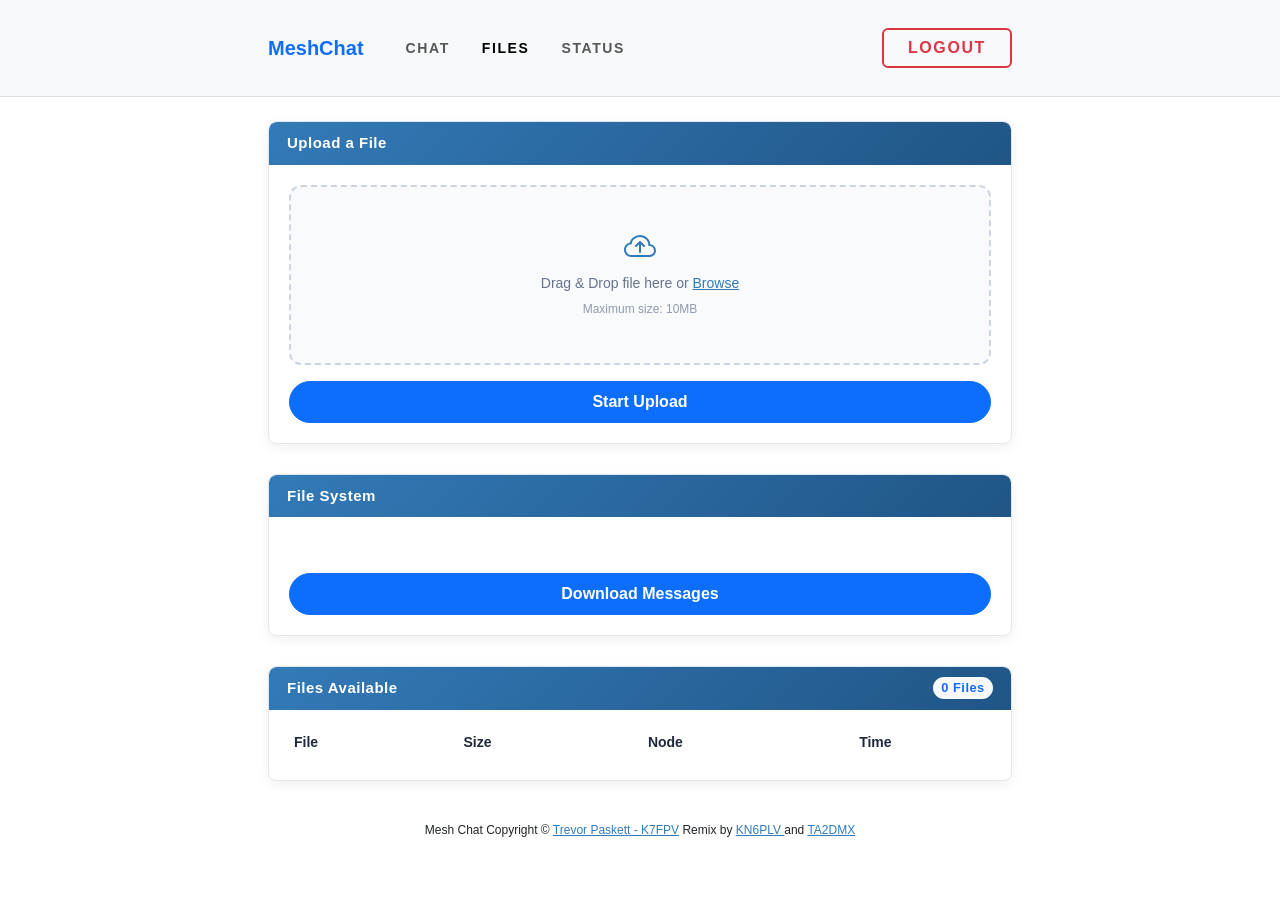
==== src/data/www/meshchat/files.html @ a5d05b14 "Beta: Modern UI redesign, bubble chat, mobile nav fixes, improved error handling" ====
<!doctype html>
<html>

<head>
    <title>Mesh Chat - Files</title>
    <meta name="viewport" content="width=device-width, initial-scale=1.0 maximum-scale=1.0, user-scalable=no" />
    <meta name="robots" content="noindex" />
    <link href="skeleton.css" rel="stylesheet" />
    <link href="bootstrap.min.css" rel="stylesheet" />
    <link href="style.css" rel="stylesheet" />
    <meta http-equiv="cache-control" content="max-age=0" />
    <meta http-equiv="cache-control" content="no-cache" />
    <meta http-equiv="expires" content="0" />
    <meta http-equiv="expires" content="Tue, 01 Jan 1980 1:00:00 GMT" />
    <meta http-equiv="pragma" content="no-cache" />
</head>

<body class="has-docked-nav">
    <div id="chat-container">
        <div class="navbar-spacer"></div>

        <nav class="navbar navbar-expand-xl navbar-light bg-light border-bottom mb-4 w-100">
            <div class="container align-items-center" style="min-height: 80px;">
                <a class="navbar-brand text-primary fw-bold" href="https://github.com/kn6plv/meshchat"
                    style="font-size: 20px; line-height: 1;">MeshChat
                    <small id="last-update"
                        style="font-weight: normal; opacity: 0.8; font-size: 11px; margin-left: 10px;"></small>
                </a>
                <button class="navbar-toggler border-0 shadow-none px-2" type="button" data-bs-toggle="collapse"
                    data-bs-target="#meshchatNav" aria-controls="meshchatNav" aria-expanded="false"
                    aria-label="Toggle navigation">
                    <span class="navbar-toggler-icon"></span>
                </button>

                <div class="collapse navbar-collapse bg-light z-3 position-relative pb-3 pb-xl-0 mt-2 mt-xl-0"
                    id="meshchatNav">
                    <ul class="navbar-nav me-auto mb-0 text-uppercase align-items-xl-center mt-2 mt-xl-0"
                        style="font-size: 14px; letter-spacing: 0.1rem; font-weight: 600;">
                        <li class="nav-item py-1 py-xl-0" style="margin-bottom: 0;">
                            <a class="nav-link px-0 px-xl-3" href="/meshchat/">Chat</a>
                        </li>
                        <li class="nav-item py-1 py-xl-0" style="margin-bottom: 0;">
                            <a class="nav-link active px-0 px-xl-3" href="/meshchat/files.html">Files</a>
                        </li>
                        <li class="nav-item py-1 py-xl-0" style="margin-bottom: 0;">
                            <a class="nav-link px-0 px-xl-3" href="/meshchat/status.html">Status</a>
                        </li>
                    </ul>
                    <ul class="navbar-nav ms-auto mb-0 align-items-start align-items-xl-center">
                        <li class="nav-item mt-2 mt-xl-0" style="margin-bottom: 0;">
                            <a class="btn btn-outline-danger fw-bold text-uppercase px-4" href="#" id="logout"
                                style="letter-spacing: 0.1rem; border-width: 2px;">Logout</a>
                        </li>
                    </ul>
                </div>
            </div>
        </nav>

        <div class="container">
            <div class="row">
                <div class="twelve columns">
                    <div id="ohsnap"></div>
                </div>
            </div>

            <div class="row">
                <div class="six columns">
                    <div class="panel">
                        <div class="panel-header">
                            Upload a File
                        </div>
                        <div class="panel-body file-panel">
                            <form method="post" action="/cgi-bin/meshchat?action=upload_file" id="upload-form"
                                enctype="multipart/form-data">
                                <div id="drop-zone" class="upload-drop-zone">
                                    <div class="drop-zone-content">
                                        <svg xmlns="http://www.w3.org/2000/svg" width="40" height="40"
                                            fill="currentColor" class="bi bi-cloud-arrow-up" viewBox="0 0 16 16">
                                            <path fill-rule="evenodd"
                                                d="M7.646 5.146a.5.5 0 0 1 .708 0l2 2a.5.5 0 0 1-.708.708L8.5 6.707V10.5a.5.5 0 0 1-1 0V6.707L6.354 7.854a.5.5 0 1 1-.708-.708z" />
                                            <path
                                                d="M4.406 3.342A5.53 5.53 0 0 1 8 2c2.69 0 4.923 2 5.166 4.579C14.758 6.804 16 8.137 16 9.773 16 11.569 14.502 13 12.687 13H3.781C1.708 13 0 11.366 0 9.318c0-1.763 1.266-3.223 2.942-3.593.143-.863.698-1.723 1.464-2.383m.653.757c-.757.653-1.153 1.44-1.153 2.056v.448l-.445.049C2.064 6.805 1 7.952 1 9.318 1 10.785 2.23 12 3.781 12h8.906C13.98 12 15 10.988 15 9.773c0-1.216-1.02-2.228-2.313-2.228h-.5v-.5C12.188 4.825 10.328 3 8 3a4.53 4.53 0 0 0-2.941 1.1z" />
                                        </svg>
                                        <p>Drag & Drop file here or <span>Browse</span></p>
                                        <small id="selected-file-name">Maximum size: 10MB</small>
                                    </div>
                                    <input type="file" name="uploadfile" id="upload-file" style="display: none;">
                                </div>
                                <progress class="hidden" style="width: 100%; margin-top: 10px;"></progress>
                                <div class="mt-3 text-center">
                                    <button id="upload-button" class="btn btn-primary px-5 py-2 fw-bold" type="submit">
                                        Start Upload
                                    </button>
                                </div>
                            </form>
                        </div>
                    </div>
                </div>
                <div class="six columns">
                    <div class="panel">
                        <div class="panel-header">
                            File System
                        </div>
                        <div class="panel-body file-panel">
                            <div class="" id="total-bytes"></div>
                            <div class="" id="free-bytes"></div>

                            <br />
                            <button id="download-messages" class="btn btn-primary fw-bold py-2">
                                Download Messages
                            </button>
                        </div>
                    </div>
                </div>
            </div>

            <div class="row">
                <div class="twelve columns">
                    <div class="panel">
                        <div class="panel-header d-flex justify-content-between align-items-center">
                            <span>Files Available</span>
                            <span id="files-count" class="badge bg-light text-primary rounded-pill"
                                style="font-size: 0.8rem;">0 Files</span>
                        </div>
                        <div class="panel-body">
                            <table class="u-full-width" id="files-parent-table">
                                <thead>
                                    <tr>
                                        <th>File</th>
                                        <th>Size</th>
                                        <th class="col_node">Node</th>
                                        <th class="col_time">Time</th>
                                        <th class="col_delete"></th>
                                    </tr>
                                </thead>
                                <tbody id="files-table">
                                </tbody>
                            </table>
                        </div>
                    </div>
                </div>
            </div>

            <div class="row">
                <div class="twelve columns center">
                    <div id="copyright">
                        Mesh Chat Copyright &copy;
                        <a href="http://www.trevorsbench.com"> Trevor Paskett - K7FPV</a>
                        Remix by
                        <a href="https://github.com/kn6plv/meshchat"> KN6PLV </a>
                        and
                        <a href="https://github.com/uguraltinsoy/meshchat"> TA2DMX</a>
                    </div>
                </div>
            </div>
        </div>
    </div>

    <script src="bootstrap.bundle.min.js"></script>
    <script src="jquery-2.2.0.min.js"></script>
    <script src="ohsnap.js"></script>
    <script src="js.cookie.js"></script>
    <script src="numeral.min.js"></script>
    <script src="shared.js"></script>
    <script src="files.js"></script>
</body>

</html>
---- src/data/www/meshchat/style.css ----
html {
  font-size: 100% !important;
}

body {
  font-family: Inter, -apple-system, BlinkMacSystemFont, "Segoe UI", Roboto, "Helvetica Neue", Arial, sans-serif;
  margin: 0;
}

#call-sign-container {
  position: fixed;
  top: 0;
  left: 0;
  width: 100%;
  height: 100%;
  background-color: #f4f7f9;
  display: flex !important;
  align-items: center;
  justify-content: center;
  z-index: 1000;
}

#call-sign-container.hidden {
  display: none !important;
}

.login-card {
  background: white;
  padding: 40px;
  border-radius: 12px;
  box-shadow: 0 10px 25px rgba(0, 0, 0, 0.05);
  width: 100%;
  max-width: 400px;
  text-align: center;
}

.login-card h3 {
  margin-bottom: 25px;
  color: #337ab7;
  font-size: 2.8rem;
  font-weight: 600;
}

.login-card label {
  text-align: left;
  display: block;
  margin-bottom: 8px;
  font-weight: 600;
  color: #667781;
}

.login-card input[type="text"] {
  height: 45px;
  border-radius: 8px;
  border: 1px solid #ddd;
  padding: 10px 15px;
  margin-bottom: 20px;
  transition: border-color 0.2s;
}

.login-card input[type="text"]:focus {
  border-color: #33c3f0;
  outline: none;
}

.login-card .button-primary {
  height: 45px;
  line-height: 45px;
  font-weight: 700;
  letter-spacing: 0.1rem;
  background-color: #337ab7;
  border-color: #337ab7;
  transition: background-color 0.2s;
}

.login-card .button-primary:hover {
  background-color: #285e8e;
  border-color: #285e8e;
}

#call-sign {
  text-transform: uppercase;
}

#copyright {
  font-size: 0.5em;
  margin-top: 10px;
}

.pull-right {
  display: flex;
  align-items: center;
  justify-content: flex-end;
  gap: 10px;
}

.alert {
  padding: 15px;
  margin-bottom: 20px;
  border: 1px solid #eed3d7;
  border-radius: 4px;
}

.alert-red {
  color: white;
  background-color: #da4453;
}

.alert-green {
  color: white;
  background-color: #37bc9b;
}

.alert-blue {
  color: white;
  background-color: #4a89dc;
}

.alert-yellow {
  color: white;
  background-color: #f6bb42;
}

.alert-orange {
  color: white;
  background-color: #e9573f;
}

td:first-child {
  white-space: nowrap;
}

.hidden {
  display: none;
}

/* Re-overiding the width 100% declaration to match size of % based container */

.container {
  width: 60% !important;
  max-width: 60% !important;
}

.navbar .container::after {
  display: none !important;
}

.grey-background {
  background-color: grey;
}

progress {
  color: #337ab7;
  width: 100%;
}

#message {
  min-height: 56px;
  font-size: 14px;
  border: 1px solid #ccd6dd;
  border-radius: 8px;
  padding: 12px 14px;
  transition: all 0.2s ease;
  box-shadow: inset 0 1px 3px rgba(0, 0, 0, 0.02);
}

#message:focus {
  border-color: #337ab7;
  outline: none;
  box-shadow: 0 0 0 3px rgba(51, 122, 183, 0.2);
}

#message-parent-table {
  table-layout: fixed;
  width: 100%;
}

video {
  width: 85% !important;
  height: auto !important;
}

body {
  font-size: 1.2em;
}

th,
td {
  padding-top: 5px;
  padding-bottom: 5px;
  padding-right: 0px;
}

table {
  border-collapse: collapse;
}

table td {
  word-wrap: break-word;
  overflow-wrap: break-word;
}

textarea:focus {
  border: 1px solid #337ab7;
}

textarea {
  resize: none;
}

button.button-primary:hover {
  background-color: #337ab7;
  border-color: #337ab7;
}

.button,
button,
input[type="submit"],
input[type="reset"],
input[type="button"] {
  line-height: 1;
}

.center {
  text-align: center;
}

.right {
  text-align: right;
}

.info {
  margin-top: 5px;
}

.updated {
  margin-bottom: 5px;
}

.panel {
  background: #ffffff;
  border: 1px solid #e1e8ed;
  box-shadow: 0 4px 12px rgba(0, 0, 0, 0.06);
  border-radius: 8px;
  margin-bottom: 30px;
  transition: box-shadow 0.3s ease;
  overflow: hidden;
  clear: both;
}

.panel:hover {
  box-shadow: 0 6px 16px rgba(0, 0, 0, 0.1);
}

.panel-header {
  background-image: linear-gradient(135deg, #337ab7 0%, #205586 100%);
  color: #fff;
  font-size: 15px;
  font-weight: 600;
  letter-spacing: 0.5px;
  padding: 10px 18px;
  border-top-left-radius: 8px;
  border-top-right-radius: 8px;
  display: flex;
  align-items: center;
  justify-content: space-between;
}

.header-pill-input {
  background-color: #ffffff !important;
  border-radius: 24px !important;
  border: 1px solid rgba(0, 0, 0, 0.08) !important;
  box-shadow: 0 2px 8px rgba(0, 0, 0, 0.1);
  height: 42px !important;
  min-height: 42px !important;
  max-height: 42px !important;
  display: flex !important;
  align-items: center !important;
  padding: 0 16px !important;
  overflow: hidden;
  width: 100%;
  box-sizing: border-box !important;
  margin-bottom: 0 !important;
}

.header-pill-input .pill-icon {
  display: flex !important;
  align-items: center !important;
  justify-content: center !important;
  margin-right: 12px !important;
  color: #6c757d !important;
  flex-shrink: 0 !important;
  height: 42px !important;
}

.header-pill-input input[type="text"],
.header-pill-input select {
  flex: 1 !important;
  background: transparent !important;
  border: none !important;
  height: 42px !important;
  min-height: 42px !important;
  max-height: 42px !important;
  margin: 0 !important;
  padding: 0 !important;
  font-size: 15px !important;
  font-weight: 500 !important;
  color: #212529 !important;
  box-shadow: none !important;
  outline: none !important;
  line-height: 42px !important;
  box-sizing: border-box !important;
  display: block !important;
  -webkit-appearance: none !important;
  -moz-appearance: none !important;
  appearance: none !important;
}

.header-pill-input select {
  cursor: pointer !important;
  padding-right: 28px !important;
  background-image: url("data:image/svg+xml,%3csvg xmlns='http://www.w3.org/2000/svg' viewBox='0 0 16 16'%3e%3cpath fill='none' stroke='%23343a40' stroke-linecap='round' stroke-linejoin='round' stroke-width='2' d='m2 5 6 6 6-6'/%3e%3c/svg%3e") !important;
  background-repeat: no-repeat !important;
  background-position: right center !important;
  background-size: 16px !important;
}

.header-pill-input input::placeholder {
  color: #adb5bd !important;
  opacity: 1 !important;
}

.header-pill-input input::-webkit-input-placeholder {
  color: #adb5bd !important;
}

.header-pill-input input::-moz-placeholder {
  color: #adb5bd !important;
}

.header-pill-input input:-ms-input-placeholder {
  color: #adb5bd !important;
}

.header-pill-input:focus-within {
  border-color: #337ab7 !important;
  box-shadow: 0 0 0 4px rgba(51, 122, 183, 0.15) !important;
}

.panel-body {
  padding: 15px;
  padding-top: 0px;
}

.file-panel {
  height: auto !important;
}

#files-parent-table {
  table-layout: auto !important;
  width: 100%;
  margin-top: 10px;
}

#files-parent-table th,
#files-parent-table td {
  padding: 12px 10px !important;
  vertical-align: middle;
  font-size: 14px !important;
}

#files-parent-table th {
  font-weight: 700 !important;
  color: #1e293b;
}

#files-parent-table td {
  font-weight: 400 !important;
  color: #475569;
}

button.button-primary {
  background-color: #337ab7;
  border-color: #337ab7;
}

button,
.button {
  margin-bottom: 0px;
}

input[type="submit"].button-primary {
  background-color: #337ab7;
  border-color: #337ab7;
}

input[type="submit"].button-primary:hover {
  background-color: #337ab7;
  border-color: #337ab7;
}

a {
  color: #337ab7;
}

select {
  height: 35px;
}

.users-panel {
  min-height: 220px;
  overflow: hidden;
}

.send-message-panel {
  min-height: 220px;
}

.users-panel-body {
  overflow-y: auto;
  max-height: 160px;
}

#new-message-label {
  margin-top: 5px;
}

textarea {
  margin-bottom: 10px;
}

form {
  margin-bottom: 0px;
}

.loading {
  border: 4px solid #fff;
  border-top-color: transparent;
  border-left-color: transparent;
  width: 20px;
  height: 20px;
  /* opacity: 0.8; */
  border-radius: 50%;
  animation: loading 0.7s infinite linear;
  -webkit-animation: loading 0.7s infinite linear;
}

.message-panel-collapse {
  height: inherit;
}

.message-panel-body-collapse {
  display: none;
}

.users-panel-collapse {
  height: inherit;
}

.users-panel-body-collapse {
  display: none;
}

#users-expand {
  cursor: pointer;
}

#message-expand {
  cursor: pointer;
}

/* Message column widths removed as we are no longer using a table for messages */

.message td {
  word-wrap: break-word;
}

.message td {
  word-wrap: break-word;
}

@media (max-width: 1199.98px) {
  .users-panel {
    height: 260px;
  }

  .send-message-panel {
    height: auto !important;
  }

  .users-panel-body {
    max-height: 200px;
  }

  .delete-button {
    display: none;
  }
}

@media (max-width: 1199.98px) {

  .has-docked-nav .navbar>.container,
  .container {
    width: 85% !important;
    max-width: 85% !important;
    padding: 0 10px;
  }

  th,
  td {
    padding-right: 10px;
    padding-left: 10px;
  }
}

@media (max-width: 767px) {

  .has-docked-nav .navbar>.container,
  .container {
    width: 95% !important;
    max-width: 95% !important;
    padding: 0 10px;
  }

  th,
  td {
    padding-right: 4px;
    padding-left: 4px;
  }

  th.col_node,
  td.col_node,
  th.col_channel,
  td.col_channel,
  th.col_time,
  td.col_time {
    display: none;
    width: 0;
    height: 0;
    opacity: 0;
    visibility: collapse;
  }

  .message td:nth-child(1),
  .message th:nth-child(1) {
    width: 20%;
  }

  .message td:nth-child(2),
  .message th:nth-child(2) {
    width: 55%;
  }

  .message td:nth-child(3),
  .message th:nth-child(3) {
    width: 25%;
  }

  .message td:nth-child(4),
  .message th:nth-child(4) {
    width: 0%;
  }

  body {
    font-size: 1.3em;
  }

  .users-panel {
    height: 260px;
  }

  .users-panel-body {
    max-height: 200px;
  }

  .send-message-panel {
    height: auto !important;
  }

  .composer-pill {
    max-width: 140px !important;
  }
}

@media (max-width: 767px) {

  #files-parent-table th,
  #files-parent-table td {
    padding: 10px 6px !important;
    font-size: 13px !important;
  }

  #files-parent-table th:nth-child(1),
  #files-parent-table td:nth-child(1) {
    width: 60% !important;
  }

  #files-parent-table th:nth-child(2),
  #files-parent-table td:nth-child(2) {
    width: 25% !important;
  }

  #files-parent-table .col_delete {
    width: 15% !important;
    text-align: right;
  }

  .upload-drop-zone {
    min-height: 150px;
    padding: 15px;
  }

  #upload-button,
  #download-messages {
    width: 100% !important;
    padding-left: 0 !important;
    padding-right: 0 !important;
    margin-top: 10px !important;
    border-radius: 30px !important;
  }
}

@media (max-width: 600px) {

  #files-parent-table th:nth-child(1),
  #files-parent-table td:nth-child(1) {
    width: 70% !important;
  }

  #files-parent-table th:nth-child(2),
  #files-parent-table td:nth-child(2) {
    width: 30% !important;
  }
}

@media (max-width: 460px) {
  #files-parent-table {
    table-layout: auto;
    font-size: 1em;
  }
}

@media (min-width: 400px) {

  th,
  td {
    padding-top: 5px;
    padding-right: 15px;
  }

  body {
    font-size: 1.5em;
  }

  .last-updated {
    /*float: right;*/
    margin-top: 12px;
  }
}

.col_time {
  width: 70px;
  max-width: 70px;
}

@keyframes loading {
  from {
    transform: rotate(0deg);
  }

  to {
    transform: rotate(360deg);
  }
}

@-webkit-keyframes loading {
  from {
    -webkit-transform: rotate(0deg);
  }

  to {
    -webkit-transform: rotate(360deg);
  }
}

/* WhatsApp Redesign Layout Classes */
.chat-app-wrapper {
  display: flex;
  flex-direction: row;
  height: calc(100vh - 165px);
  margin-top: 5px;
  gap: 15px;
  overflow: hidden;
  /* Keep everything inside the viewport */
}

.chat-sidebar {
  flex: 0 0 300px;
  display: flex;
  flex-direction: column;
}

.chat-sidebar .users-panel {
  flex-grow: 1;
  display: flex;
  flex-direction: column;
  margin-bottom: 0;
  min-height: 0;
}

.chat-sidebar .panel-body.users-panel-body {
  flex-grow: 1;
  max-height: none;
  overflow-y: auto;
}

.chat-main {
  flex: 1;
  display: flex;
  flex-direction: column;
  justify-content: flex-start;
  min-width: 0;
  height: 100%;
}

.chat-messages-panel {
  flex: 1;
  /* Take remaining space */
  display: flex;
  flex-direction: column;
  margin-bottom: 15px !important;
  /* Spacing between messages and composer */
  min-height: 200px;
}

.send-message-panel {
  flex-shrink: 0;
  /* NEVER disappear */
  margin-bottom: 0 !important;
}

.messages-scroll-area {
  flex-grow: 1;
  overflow-y: auto;
  padding: 15px;
  height: 100%;
}

/* Bubble Container Styles */
.chat-container {
  display: flex;
  flex-direction: column;
  gap: 12px;
}

.bubble-wrapper {
  display: flex;
  width: 100%;
}

.bubble-sent {
  justify-content: flex-end;
}

.bubble-received {
  justify-content: flex-start;
}

.message-bubble {
  max-width: 60%;
  padding: 10px 15px;
  border-radius: 18px;
  /* Softer rounding */
  position: relative;
  box-shadow: 0 1px 2px rgba(0, 0, 0, 0.1);
  display: flex;
  flex-direction: column;
  font-size: 1rem;
  /* Normal size */
  line-height: 1.5;
}

.bubble-sent .message-bubble {
  background-color: #dcf8c6;
  /* WhatsApp sent green */
  border-top-right-radius: 0;
  margin-right: 5px;
}

.bubble-received .message-bubble {
  background-color: #f0f2f5;
  /* Light gray for received messages */
  border-top-left-radius: 0;
  margin-left: 5px;
}

.bubble-info {
  display: flex;
  flex-wrap: wrap;
  align-items: baseline;
  gap: 6px;
  margin-bottom: 4px;
}

.bubble-callsign {
  font-weight: bold;
  font-size: 0.85em;
  color: #075e54;
}

.bubble-meta {
  font-size: 0.75em;
  color: #667781;
}

.bubble-content {
  color: #111b21;
  word-wrap: break-word;
  padding-bottom: 12px;
  /* space for timestamp */
}

.bubble-timestamp {
  position: absolute;
  bottom: 4px;
  right: 8px;
  font-size: 0.7em;
  color: #667781;
}

/* Modern User List Styles */
.modern-user-list {
  display: flex;
  flex-direction: column;
}

.user-item {
  display: flex;
  justify-content: space-between;
  align-items: center;
  padding: 12px 18px;
  border-bottom: 1px solid #f0f2f5;
  transition: background-color 0.2s;
  font-size: 1rem;
  /* Normal size */
}

.user-item:hover {
  background-color: #f9fafb;
}

.user-item.inactive {
  opacity: 0.7;
}

.user-main {
  display: flex;
  flex-direction: column;
}

.user-callsign {
  font-weight: bold;
  color: #111b21;
  font-size: 1em;
}

.user-node {
  font-size: 0.8em;
  color: #667781;
  margin-top: 2px;
}

.user-node-link {
  text-decoration: none;
  color: #337ab7;
}

.user-node-link:hover {
  text-decoration: underline;
}

.user-activity {
  font-size: 0.8rem;
  font-weight: 600;
  color: #8696a0;
  text-align: right;
  min-width: 80px;
}

/* Remove old remote table styles if present */
table.remote {
  display: none;
}


.send-message-panel {
  background: none !important;
  border: none !important;
  box-shadow: none !important;
  min-height: auto !important;
  margin-bottom: 0 !important;
}

.composer-container {
  background-color: #ffffff;
  border: 1px solid #e1e8ed;
  border-radius: 12px;
  overflow: hidden;
  box-shadow: 0 4px 12px rgba(0, 0, 0, 0.05);
  display: flex;
  flex-direction: column;
  flex-shrink: 0 !important;
  min-height: 100px !important;
}

.composer-container textarea {
  border: none !important;
  border-radius: 0 !important;
  margin: 0 !important;
  width: 100% !important;
  min-height: 80px !important;
  padding: 16px !important;
  font-size: 15px !important;
  line-height: 1.5 !important;
  resize: none !important;
  box-shadow: none !important;
  background-color: transparent !important;
}

.composer-container textarea:focus {
  outline: none !important;
}

.composer-actions {
  display: flex !important;
  justify-content: space-between !important;
  align-items: center !important;
  padding: 10px 16px !important;
  background-color: #f8fafc;
  border-top: 1px solid #f1f5f9;
}

.composer-pill {
  max-width: 180px !important;
  height: 36px !important;
  min-height: 36px !important;
  background-color: #ffffff !important;
  border: 1px solid #e2e8f0 !important;
  box-shadow: none !important;
}

.composer-pill .pill-icon,
.composer-pill select {
  height: 36px !important;
  min-height: 36px !important;
  line-height: 36px !important;
}

.composer-send-btn {
  background-image: linear-gradient(135deg, #337ab7 0%, #205586 100%) !important;
  color: #ffffff !important;
  border: none !important;
  width: 42px !important;
  height: 42px !important;
  border-radius: 50% !important;
  display: flex !important;
  align-items: center !important;
  justify-content: center !important;
  cursor: pointer !important;
  transition: all 0.2s ease !important;
  box-shadow: 0 4px 10px rgba(51, 122, 183, 0.3) !important;
  padding: 0 !important;
  margin: 0 !important;
}

.composer-send-btn:hover {
  transform: scale(1.05);
  box-shadow: 0 6px 14px rgba(51, 122, 183, 0.4) !important;
}

.composer-send-btn:active {
  transform: scale(0.95);
}

.composer-send-btn svg {
  margin-left: 2px;
  /* Visual optical center fix for send icon */
}

#submit-message {
  margin-bottom: 0 !important;
}

#message-table tr {
  border-bottom: 1px solid #e1e8ed;
}

#message-table td {
  padding: 12px 8px;
}

/* Custom Soft Scrollbars */
.messages-scroll-area::-webkit-scrollbar,
.users-panel-body::-webkit-scrollbar {
  width: 8px;
}

.messages-scroll-area::-webkit-scrollbar-track,
.users-panel-body::-webkit-scrollbar-track {
  background: #f1f1f1;
  border-radius: 4px;
}

.messages-scroll-area::-webkit-scrollbar-thumb,
.users-panel-body::-webkit-scrollbar-thumb {
  background: #c1c1c1;
  border-radius: 4px;
}

.messages-scroll-area::-webkit-scrollbar-thumb:hover,
.users-panel-body::-webkit-scrollbar-thumb:hover {
  background: #a8a8a8;
}

@media (max-width: 1199.98px) {
  .chat-app-wrapper {
    flex-direction: column;
    height: auto;
  }

  .chat-sidebar {
    flex: auto;
  }

  .chat-sidebar .users-panel {
    height: 250px;
  }

  .chat-main {
    flex: auto;
  }

  .messages-scroll-area {
    height: 400px;
  }
}

/* SweetAlert2 Softer Customization */
.swal2-popup {
  border-radius: 20px !important;
  font-family: inherit !important;
  padding: 2em !important;
}

.swal2-title {
  font-weight: 700 !important;
  color: #337ab7 !important;
}

.swal2-styled.swal2-confirm {
  border-radius: 10px !important;
  background-color: #337ab7 !important;
  font-weight: 600 !important;
}

.swal2-styled.swal2-cancel {
  border-radius: 10px !important;
}

/* Drag and Drop Upload Zone */
.upload-drop-zone {
  min-height: 180px;
  height: auto;
  border: 2px dashed #cbd5e1;
  border-radius: 12px;
  display: flex;
  align-items: center;
  justify-content: center;
  background-color: #f8fafc;
  transition: all 0.3s ease;
  cursor: pointer;
  margin: 0;
  padding: 20px;
}

.upload-drop-zone:hover,
.upload-drop-zone.dragover {
  border-color: #337ab7;
  background-color: #f1f5f9;
  box-shadow: inset 0 0 0 4px rgba(51, 122, 183, 0.05);
}

.drop-zone-content {
  text-align: center;
  color: #64748b;
  pointer-events: none;
}

.drop-zone-content svg {
  margin-bottom: 10px;
  color: #337ab7;
  width: 32px;
  height: 32px;
}

.drop-zone-content p {
  margin: 0;
  font-size: 14px;
  font-weight: 500;
}

.drop-zone-content p span {
  color: #337ab7;
  text-decoration: underline;
}

.drop-zone-content small {
  display: block;
  margin-top: 6px;
  font-size: 12px;
  opacity: 0.7;
}

.upload-drop-zone.file-selected {
  border-style: solid;
  border-color: #22c55e;
  background-color: #f0fdf4;
}

.upload-drop-zone.file-selected .drop-zone-content svg {
  color: #22c55e;
}

#selected-file-name.active {
  color: #166534;
  font-weight: 600;
  opacity: 1;
}

.file-panel {
  padding: 20px !important;
}

#upload-button,
#download-messages {
  width: 100% !important;
  border-radius: 30px !important;
  transition: transform 0.2s ease, box-shadow 0.2s ease !important;
}

#upload-button:hover,
#download-messages:hover {
  transform: translateY(-1px);
  box-shadow: 0 4px 12px rgba(51, 122, 183, 0.3) !important;
}

.swal2-html-container {
  font-size: 1.1em !important;
}
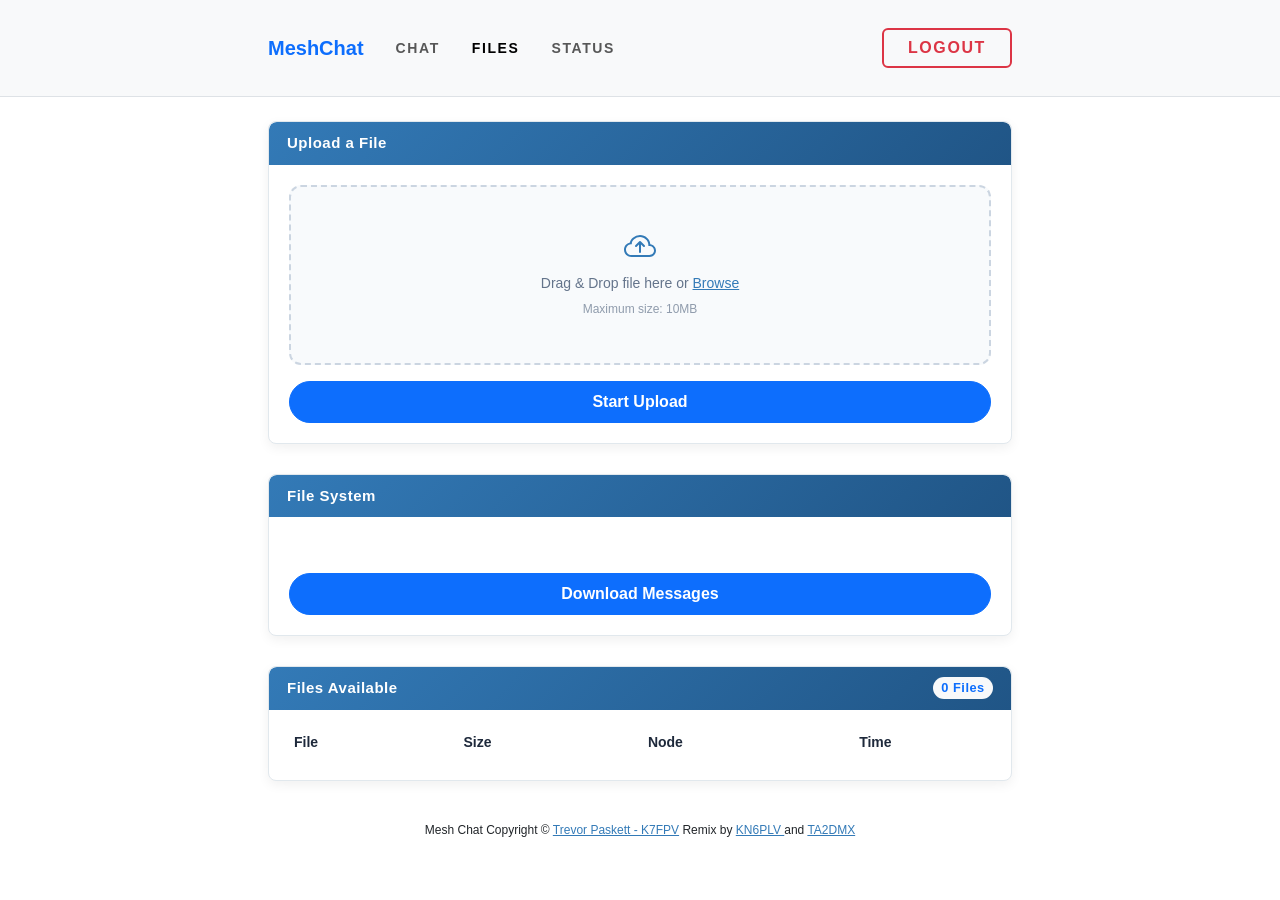
==== commit b0e7b4af: "2.20v" ====
--- a/src/data/www/meshchat/files.html
+++ b/src/data/www/meshchat/files.html
@@ -22,10 +22,7 @@
         <nav class="navbar navbar-expand-xl navbar-light bg-light border-bottom mb-4 w-100">
             <div class="container align-items-center" style="min-height: 80px;">
                 <a class="navbar-brand text-primary fw-bold" href="https://github.com/kn6plv/meshchat"
-                    style="font-size: 20px; line-height: 1;">MeshChat
-                    <small id="last-update"
-                        style="font-weight: normal; opacity: 0.8; font-size: 11px; margin-left: 10px;"></small>
-                </a>
+                    style="font-size: 20px; line-height: 1;">MeshChat</a>
                 <button class="navbar-toggler border-0 shadow-none px-2" type="button" data-bs-toggle="collapse"
                     data-bs-target="#meshchatNav" aria-controls="meshchatNav" aria-expanded="false"
                     aria-label="Toggle navigation">
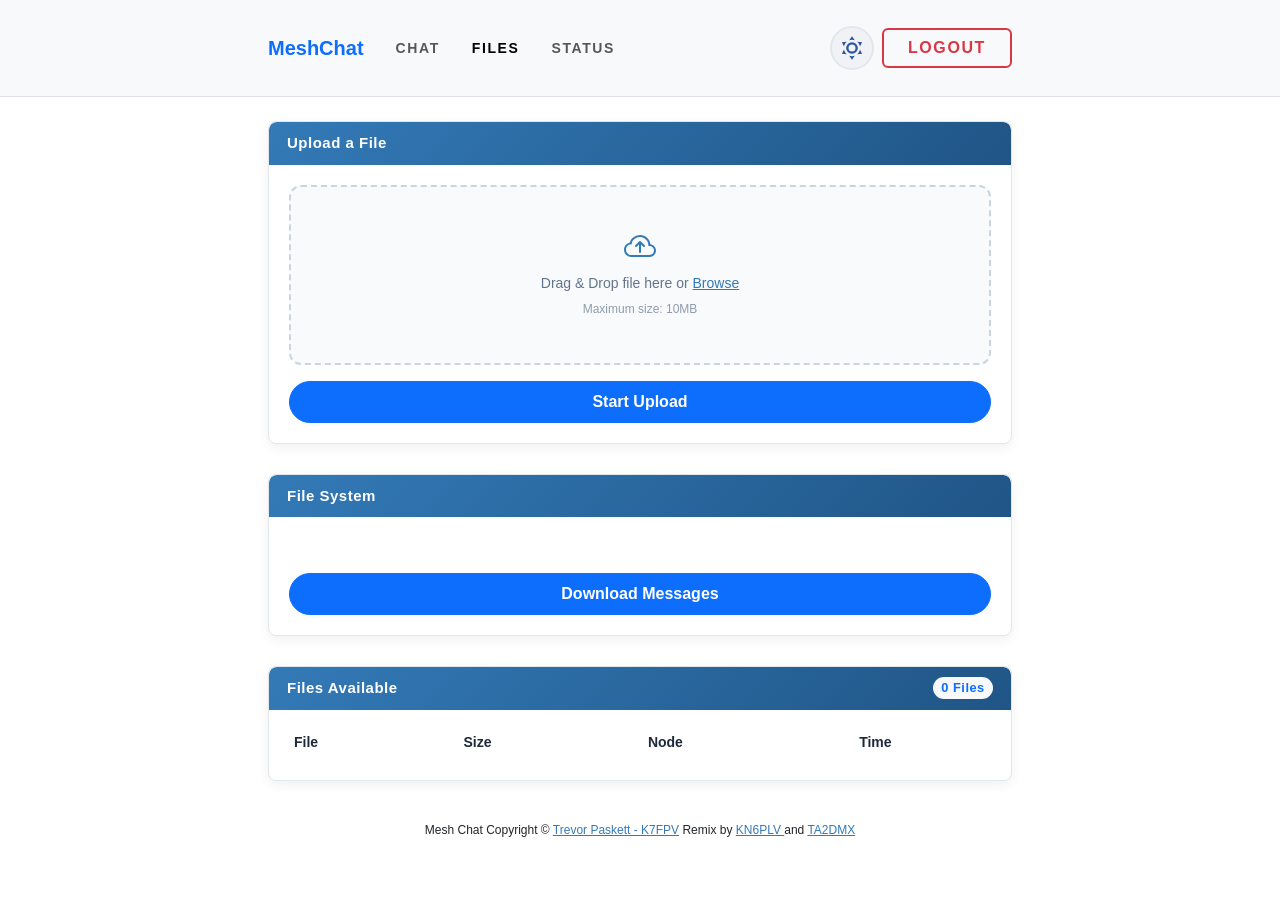
==== commit db5cce92: "2.21v" ====
--- a/src/data/www/meshchat/files.html
+++ b/src/data/www/meshchat/files.html
@@ -43,7 +43,12 @@
                             <a class="nav-link px-0 px-xl-3" href="/meshchat/status.html">Status</a>
                         </li>
                     </ul>
-                    <ul class="navbar-nav ms-auto mb-0 align-items-start align-items-xl-center">
+                    <ul class="navbar-nav ms-auto mb-0 align-items-start align-items-xl-center gap-2">
+                        <li class="nav-item mt-2 mt-xl-0" style="margin-bottom: 0;">
+                            <button id="dark-mode-toggle" title="Toggle Dark Mode" aria-label="Toggle Dark Mode">
+                                <img id="dark-mode-icon" src="sun.svg" alt="Toggle Dark Mode" width="28" height="28" />
+                            </button>
+                        </li>
                         <li class="nav-item mt-2 mt-xl-0" style="margin-bottom: 0;">
                             <a class="btn btn-outline-danger fw-bold text-uppercase px-4" href="#" id="logout"
                                 style="letter-spacing: 0.1rem; border-width: 2px;">Logout</a>
--- a/src/data/www/meshchat/style.css
+++ b/src/data/www/meshchat/style.css
@@ -578,7 +578,7 @@
   }
 
   .composer-pill {
-    max-width: 140px !important;
+    max-width: 180px !important;
   }
 }
 
@@ -938,6 +938,15 @@
   padding: 10px 16px !important;
   background-color: #f8fafc;
   border-top: 1px solid #f1f5f9;
+}
+
+/* Kanal seçici + new-channel pill'lerini yan yana tutan kapsayıcı */
+.composer-channel-wrap {
+  display: flex;
+  align-items: center;
+  gap: 8px;
+  flex: 1;
+  min-width: 0;
 }
 
 .composer-pill {
@@ -982,9 +991,10 @@
   transform: scale(0.95);
 }
 
-.composer-send-btn svg {
+.composer-send-btn .send-icon {
+  /* SVG beyaz gÃ¶rÃ¼nÃ¼m iÃ§in filter */
+  filter: brightness(0) invert(1);
   margin-left: 2px;
-  /* Visual optical center fix for send icon */
 }
 
 #submit-message {
@@ -1156,4 +1166,366 @@
 
 .swal2-html-container {
   font-size: 1.1em !important;
+}
+
+/* ============================================================
+   DARK MODE
+   Activated by adding class "dark-mode" to <body>
+   ============================================================ */
+
+body.dark-mode {
+  background-color: #0d1117;
+  color: #e6edf3;
+}
+
+/* Navbar */
+body.dark-mode .navbar {
+  background-color: #161b22 !important;
+  border-bottom-color: #30363d !important;
+}
+
+body.dark-mode .navbar-brand {
+  color: #58a6ff !important;
+}
+
+body.dark-mode .nav-link {
+  color: #c9d1d9 !important;
+}
+
+body.dark-mode .nav-link:hover,
+body.dark-mode .nav-link.active {
+  color: #58a6ff !important;
+}
+
+body.dark-mode .navbar-collapse {
+  background-color: #161b22 !important;
+}
+
+body.dark-mode .navbar-toggler-icon {
+  filter: invert(1);
+}
+
+/* Dark mode toggle button — her zaman yuvarlak */
+#dark-mode-toggle {
+  background: #f0f2f5;
+  border: 2px solid #e1e8ed;
+  border-radius: 50%;
+  width: 44px;
+  height: 44px;
+  cursor: pointer;
+  display: flex;
+  align-items: center;
+  justify-content: center;
+  transition: background 0.2s, border-color 0.2s;
+  padding: 0;
+}
+
+/* Sun ikonu: light modda koyu mavi tonu */
+#dark-mode-icon {
+  filter: invert(30%) sepia(80%) saturate(500%) hue-rotate(180deg) brightness(90%);
+  transition: filter 0.3s;
+  display: block;
+}
+
+body.dark-mode #dark-mode-toggle {
+  background: #21262d;
+  border-color: #30363d;
+}
+
+/* Moon ikonu: dark modda açık gri-beyaz */
+body.dark-mode #dark-mode-icon {
+  filter: brightness(0) invert(0.85);
+}
+
+#dark-mode-toggle:hover {
+  border-color: #58a6ff;
+  background-color: rgba(88, 166, 255, 0.12);
+}
+
+/* Send button — sistem mavisi (#337ab7) */
+#submit-message.send-icon {
+  /* #337ab7 için hesaplanmış CSS filter */
+  filter: invert(38%) sepia(72%) saturate(450%) hue-rotate(178deg) brightness(90%) contrast(90%);
+  transition: transform 0.15s, opacity 0.15s, filter 0.15s;
+}
+
+#submit-message.send-icon:hover {
+  transform: scale(1.08);
+  filter: invert(38%) sepia(72%) saturate(600%) hue-rotate(178deg) brightness(105%) contrast(95%);
+}
+
+#submit-message.send-icon:active {
+  transform: scale(0.94);
+}
+
+
+/* Login screen */
+body.dark-mode #call-sign-container {
+  background-color: #0d1117;
+}
+
+body.dark-mode .login-card {
+  background: #161b22;
+  box-shadow: 0 10px 25px rgba(0, 0, 0, 0.4);
+  color: #e6edf3;
+}
+
+body.dark-mode .login-card h3 {
+  color: #58a6ff;
+}
+
+body.dark-mode .login-card label {
+  color: #8b949e;
+}
+
+body.dark-mode .login-card input[type="text"] {
+  background-color: #0d1117;
+  border-color: #30363d;
+  color: #e6edf3;
+}
+
+body.dark-mode .login-card input[type="text"]:focus {
+  border-color: #58a6ff;
+}
+
+/* Panels */
+body.dark-mode .panel {
+  background: #161b22;
+  border-color: #30363d;
+}
+
+body.dark-mode .panel-header {
+  background-image: linear-gradient(135deg, #1f4068 0%, #0d2137 100%);
+}
+
+body.dark-mode .panel-body {
+  background: #161b22;
+}
+
+/* Messages scroll area */
+body.dark-mode .messages-scroll-area {
+  background-color: #0d1117;
+}
+
+/* Message bubbles */
+body.dark-mode .bubble-sent .message-bubble {
+  background-color: #1a3a2a;
+  color: #e6edf3;
+}
+
+body.dark-mode .bubble-received .message-bubble {
+  background-color: #21262d;
+  color: #e6edf3;
+}
+
+body.dark-mode .bubble-callsign {
+  color: #3fb950;
+}
+
+body.dark-mode .bubble-meta {
+  color: #8b949e;
+}
+
+body.dark-mode .bubble-content {
+  color: #e6edf3;
+}
+
+body.dark-mode .bubble-timestamp {
+  color: #8b949e;
+}
+
+/* User list */
+body.dark-mode .user-item {
+  border-bottom-color: #21262d;
+}
+
+body.dark-mode .user-item:hover {
+  background-color: #21262d;
+}
+
+body.dark-mode .user-callsign {
+  color: #e6edf3;
+}
+
+body.dark-mode .user-node {
+  color: #8b949e;
+}
+
+body.dark-mode .user-node-link {
+  color: #58a6ff;
+}
+
+body.dark-mode .user-activity {
+  color: #8b949e;
+}
+
+/* Composer */
+body.dark-mode .composer-container {
+  background-color: #161b22;
+  border-color: #30363d;
+}
+
+body.dark-mode .composer-container textarea {
+  background-color: #161b22 !important;
+  color: #e6edf3 !important;
+}
+
+body.dark-mode .composer-container textarea::placeholder {
+  color: #6e7681 !important;
+}
+
+body.dark-mode .composer-actions {
+  background-color: #21262d;
+  border-top-color: #30363d;
+}
+
+body.dark-mode .composer-pill {
+  background-color: #0d1117 !important;
+  border-color: #30363d !important;
+}
+
+body.dark-mode .composer-pill select,
+body.dark-mode .composer-pill .pill-icon {
+  color: #c9d1d9 !important;
+}
+
+/* Search / channel pill headers */
+body.dark-mode .header-pill-input {
+  background-color: #21262d !important;
+  border-color: #30363d !important;
+}
+
+body.dark-mode .header-pill-input input[type="text"],
+body.dark-mode .header-pill-input select {
+  background-color: transparent !important;
+  color: #e6edf3 !important;
+}
+
+body.dark-mode .header-pill-input input::placeholder {
+  color: #6e7681 !important;
+}
+
+body.dark-mode .header-pill-input .pill-icon {
+  color: #8b949e !important;
+}
+
+/* Users count badge */
+body.dark-mode #users-count {
+  background-color: #21262d !important;
+  color: #58a6ff !important;
+}
+
+/* Copyright */
+body.dark-mode #copyright a {
+  color: #58a6ff;
+}
+
+/* Loading text */
+body.dark-mode .loading-messages {
+  color: #8b949e;
+}
+
+/* General links */
+body.dark-mode a {
+  color: #58a6ff;
+}
+
+/* Scrollbar (webkit) */
+body.dark-mode ::-webkit-scrollbar {
+  width: 6px;
+}
+
+body.dark-mode ::-webkit-scrollbar-track {
+  background: #0d1117;
+}
+
+body.dark-mode ::-webkit-scrollbar-thumb {
+  background: #30363d;
+  border-radius: 3px;
+}
+
+body.dark-mode ::-webkit-scrollbar-thumb:hover {
+  background: #58a6ff;
+}
+
+/* ============================================================
+   FILES & STATUS PAGES DARK MODE OVERRIDES
+   ============================================================ */
+
+/* Tables in Files & Status */
+body.dark-mode #files-parent-table th,
+body.dark-mode #files-parent-table td,
+body.dark-mode .panel-body table th,
+body.dark-mode .panel-body table td {
+  color: #c9d1d9 !important;
+  border-bottom-color: #30363d;
+}
+
+body.dark-mode #files-parent-table th,
+body.dark-mode .panel-body table th {
+  color: #8b949e !important;
+}
+
+body.dark-mode tbody tr {
+  border-bottom: 1px solid #30363d !important;
+}
+
+/* Upload Drop Zone */
+body.dark-mode .upload-drop-zone {
+  background-color: #0d1117;
+  border-color: #30363d;
+}
+
+body.dark-mode .upload-drop-zone:hover {
+  background-color: rgba(88, 166, 255, 0.05);
+  border-color: #58a6ff;
+}
+
+body.dark-mode .drop-zone-content p,
+body.dark-mode .drop-zone-content small {
+  color: #8b949e;
+}
+
+body.dark-mode .upload-drop-zone.file-selected {
+  background-color: rgba(34, 197, 94, 0.1);
+  border-color: #22c55e;
+}
+
+body.dark-mode #selected-file-name.active {
+  color: #3fb950;
+}
+
+/* Badges (Files/Status count) */
+body.dark-mode .badge.bg-light.text-primary {
+  background-color: #21262d !important;
+  color: #58a6ff !important;
+}
+
+/* Bootstrap Text Color Overrides for Status Page */
+body.dark-mode .text-muted {
+  color: #8b949e !important;
+}
+
+body.dark-mode .text-primary {
+  color: #58a6ff !important;
+}
+
+body.dark-mode .text-success {
+  color: #3fb950 !important;
+}
+
+/* Borders and Dividers */
+body.dark-mode .border-start,
+body.dark-mode .border-end,
+body.dark-mode .border-bottom {
+  border-color: #30363d !important;
+}
+
+body.dark-mode hr {
+  background-color: #30363d;
+  opacity: 1;
+}
+
+body.dark-mode .bg-light {
+  background-color: #161b22 !important;
 }
